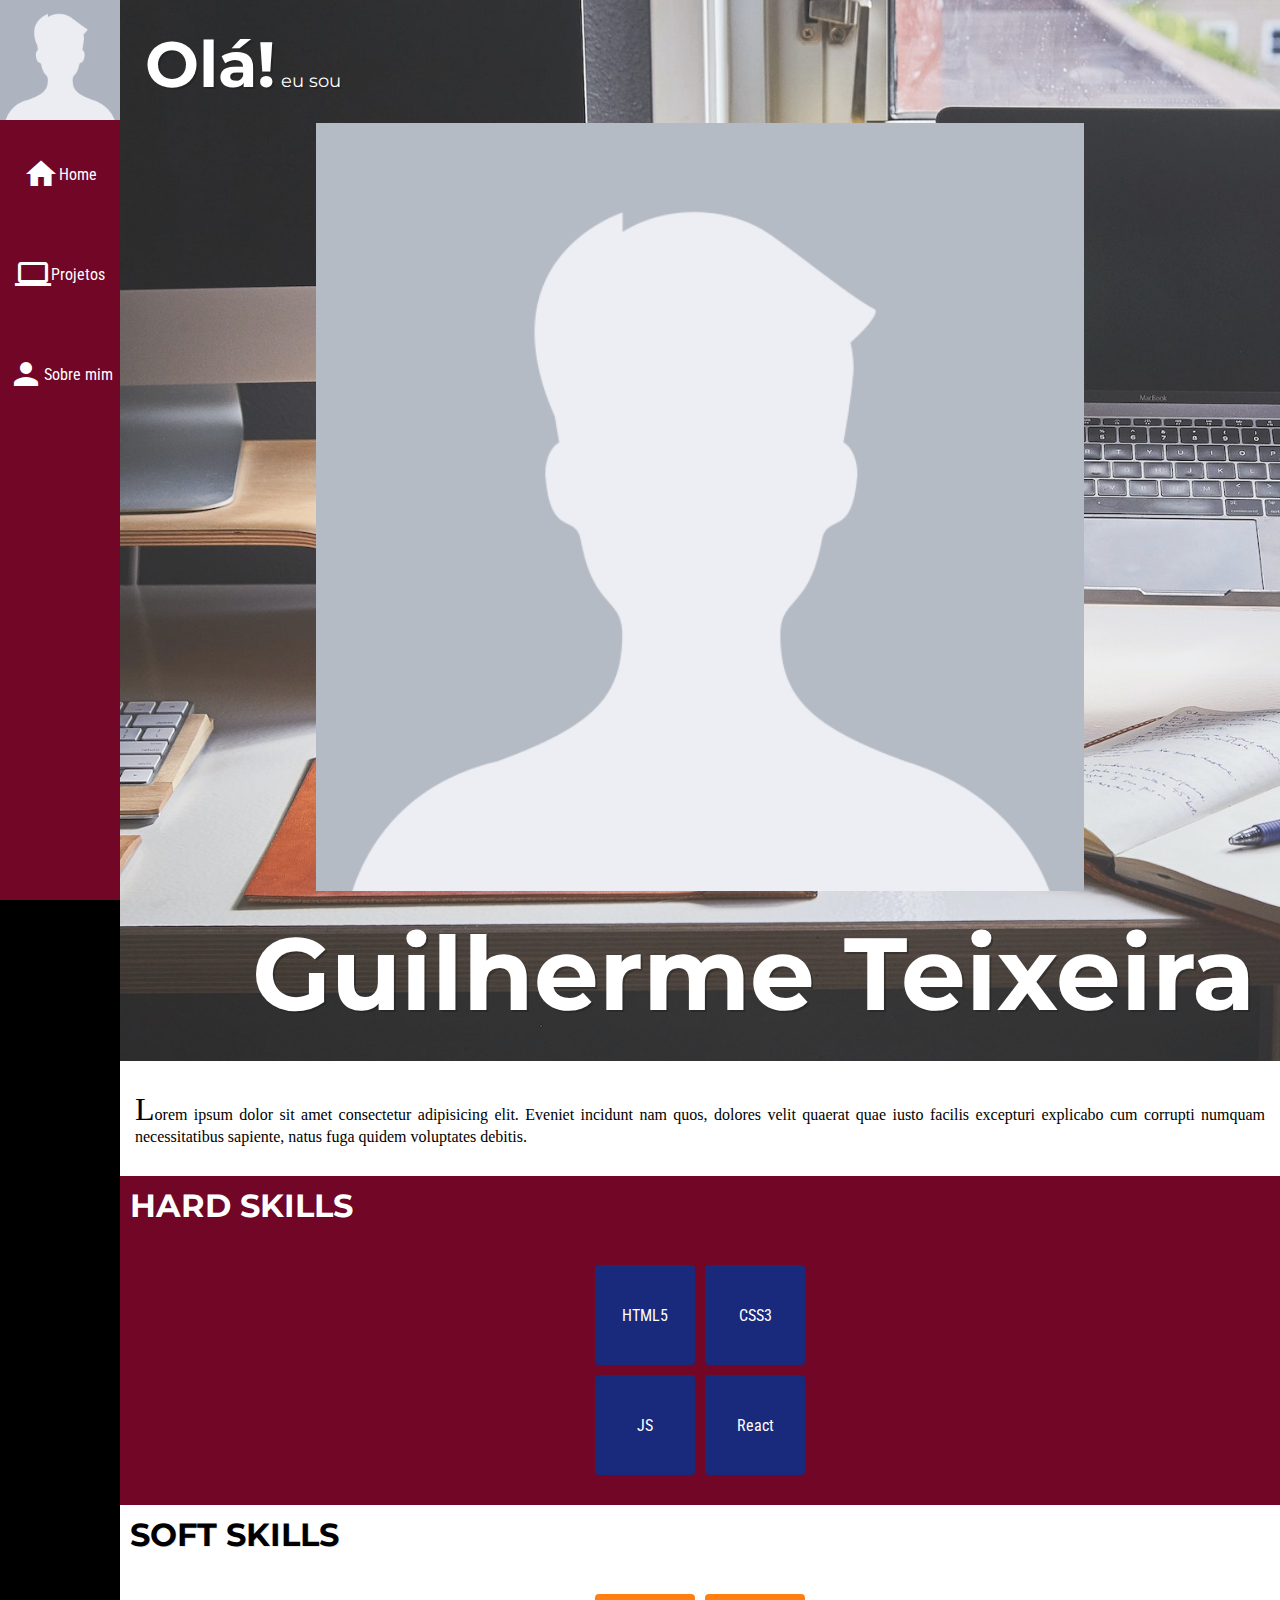
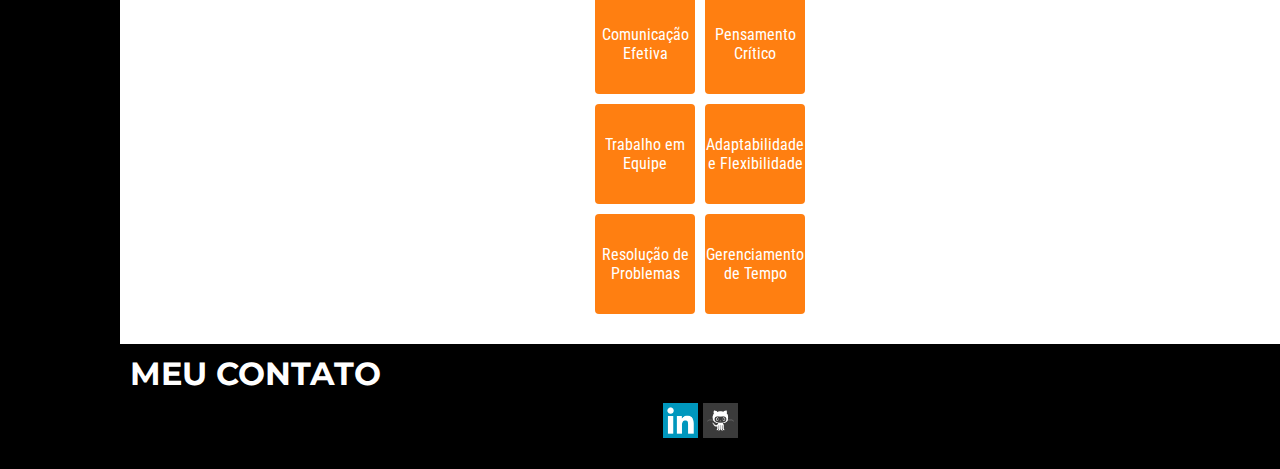
==== home.html @ 8e7a50e9 "Portifolio 1.22.2" ====
<!DOCTYPE html>
<html lang="pt-br">
<head>
    <!-- Head tag -->
    <meta charset="UTF-8">
    <meta http-equiv="X-UA-Compatible" content="IE=edge">
    <meta name="viewport" content="width=device-width, initial-scale=1.0">
    <link rel="stylesheet" href="styles/style.css">
    <link rel="stylesheet" href="styles/style-nav.css">
    <link rel="stylesheet" href="styles/style-foot.css">
    <link rel="stylesheet" href="styles/media-query.css">
    <link href="https://fonts.googleapis.com/icon?family=Material+Icons" rel="stylesheet">
    <title>Meu portifolio</title>
</head>
<body>
    <!-- Header -->
    <header>
    <!-- Navbar on small screens (hidden on medium and large screens) -->
        <nav id="menu">
            <a href="home.html" target="_self">Home</a>
            <a href="projetos.html" target="_self" rel="next">Projetos</a>
            <a href="sobre-mim.html" target="_self" rel="author">Sobre mim</a>
        </nav>
    </header>

    <!-- Sidebar - hidden on small screens -->
    <nav class="sidebar">
        <ul>
            <img src="imagens/no-profile.png" alt="">
            <li>
                <i class="material-icons">home</i>
                <a href="home.html" target="_self">Home</a>
            </li>
            <li>
                <i class="material-icons">computer</i>
                <a href="projetos.html" target="_self">Projetos</a>
            </li>
            <li>
                <i class="material-icons">person</i>
                <a href="sobre-mim.html" target="_self">Sobre mim</a>
            </li>
        </ul>
    </nav>

    <!-- Main content -->
    <main>
        <section id="intro">
            <p><span id="hello">Olá!</span> eu sou
            </p>
            <img src="imagens/no-profile.png" alt="Foto de Guilherme Teixeira">
            <p>Guilherme Teixeira</p>
        </section>
        <section id="desc">
            <p>Lorem ipsum dolor sit amet consectetur adipisicing elit. Eveniet incidunt nam quos, dolores velit quaerat quae iusto facilis excepturi explicabo cum corrupti numquam necessitatibus sapiente, natus fuga quidem voluptates debitis.</p>
        </section>
        <h1 class="h1-hardskills">HARD SKILLS</h1>
        <section id="hard-skills" class="grid-container-HS">
            <section id="1" class="grid-item">HTML5</section>
            <section id="2" class="grid-item">CSS3</section>
            <section id="3" class="grid-item">JS</section>
            <section id="4" class="grid-item">React</section>
        </section>
        <h1>SOFT SKILLS</h1>
        <section class="grid-container-SS">
            <section id="1" class="grid-item">Comunicação Efetiva</section>
            <section id="2" class="grid-item">Pensamento Crítico</section>
            <section id="3" class="grid-item">Trabalho em Equipe</section>
            <section id="4" class="grid-item">Adaptabilidade e Flexibilidade</section>
            <section id="5" class="grid-item">Resolução de Problemas</section>
            <section id="6" class="grid-item">Gerenciamento de Tempo</section>
        </section>
    </main>
    <!-- Footer -->
    <footer>
        <h1>MEU CONTATO</h1>
        <section id="socials">
        <!--Linkedin icon-->
            <a href="https://www.linkedin.com/in/guilherme-teixeira-da-silva/" target="_blank" rel="author">
            <img class="ico" src="imagens/linkedin-icon.png" alt="Ícone do Linkedin"></a>
        <!--GitHub icon-->
            <a href="https://github.com/guihteixeira013" target="_blank" rel="author">
            <img class="ico" src="imagens/github-icon.png" alt="Ícone do GitHub"></a>
        </section>   
    </footer>
    <!-- All website scripts  -->
    <script src="scripts.js"></script>
</body>
</html>
---- styles/style.css ----
@charset "utf-8";

@import url('https://fonts.googleapis.com/css2?family=Montserrat:ital,wght@0,100;0,200;0,300;0,400;0,500;0,600;0,700;0,800;0,900;1,100;1,200;1,300;1,400;1,500;1,600;1,700;1,800;1,900&family=Roboto+Condensed:ital,wght@0,300;0,400;0,700;1,300;1,400;1,700&family=Roboto:ital,wght@0,100;0,300;0,400;0,500;0,700;0,900;1,100;1,300;1,400;1,500;1,700;1,900&display=swap');

/*
Declaration property in order:
.select {
        //POSITIONING
    position...
    top...
    right...
        //BOX MODEL
    display...
    width...
    max-width...
    padding...
    border-radius...
        //TYPOGRAPHY
    font-size...
    font-family...
        //VISUAL
    background...
    border...
    filter...
}

    CORES:
B8B8D1
FFFFFB
710627
FF7F11
19297C
[https://coolors.co/b8b8d1-fffffb-710627-ff7f11-19297c]

    FONTES:
Roboto;
Roboto Condensed;
Montserrat.
*/

:root {
    /*variáveis para CORES*/
    --cor-padrao:#710627;
    --cor-contraste1:#FF7F11;
    --cor-contraste2:#19297C;
    --cor-sombra:#B8B8D1;
    --cor-clara:#FFFFFB;

    /*variáveis para FONTES*/
    --fonte-destaque: 'Montserrat', system-ui, -apple-system, BlinkMacSystemFont, 'Segoe UI', Roboto, Oxygen, Ubuntu, Cantarell, 'Open Sans', 'Helvetica Neue', sans-serif;
    --fonte-padrao: 'Roboto', system-ui, -apple-system, BlinkMacSystemFont, 'Segoe UI', Roboto, Oxygen, Ubuntu, Cantarell, 'Open Sans', 'Helvetica Neue', sans-serif;
    --fonte-subtitulo: 'Roboto Condensed', system-ui, -apple-system, BlinkMacSystemFont, 'Segoe UI', Roboto, Oxygen, Ubuntu, Cantarell, 'Open Sans', 'Helvetica Neue', sans-serif;
}

* {
    margin:0;
    padding: 0;
    box-sizing: border-box;
    -moz-box-sizing: border-box;
    -webkit-box-sizing: border-box;
}

.ico {  /*icones das redes sociais*/
    width: 35px;
    height: 35px;
}

body {
    background-color: black;
}

header {
    /* show only mobile */
    display: none; 
    z-index: 99;
    position: sticky;
    top: 0;
    width: 100%;
    height: 100px;
    transition: .3s;
    background-color: black;
}

.sidebar {
    position: fixed;
    width: 120px;
    height: 100%;
    text-align: left;
    color: white;
    list-style-type: none;
    background-color: var(--cor-padrao);
}

.sidebar i {font-size: 36px;}

.sidebar li {
    height: 100px;
    display: flex;
    justify-content: center;
    align-items: center;
    font-family: var(--fonte-subtitulo);
}

.sidebar li:hover {
    background-color: black;
}

.sidebar img {
    width: 100%;
    height: 120px;
}

.sidebar li a {
    text-decoration: none;
    color: white;
}

main {
    background-color: white;
}

#intro {
    padding: 15px;
    text-shadow: 2px 2px rgba(0, 0, 0, 0.37);
    font-family: var(--fonte-destaque);
    color: white;
    background-color: var(--cor-padrao);
    background-image: url(/imagens/pexels-ken-tomita-389818.jpg);
    background-size: cover;
    opacity: 90%;
}

#intro > p {
    position: relative;
    margin: 10px;
    font-size: 5vw;
}

#hello {
    font-weight: bolder;
    font-size: 5vw;
}

#intro > p:first-child {
    font-size: large;
}

#intro > img {
    display: block;
    margin: 20px auto;
    width: 60vw;
}

#intro > p:last-child { /*parágrafo "Guilherme Teixeira"*/
    text-align: right;
    font: bolder 8vw var(--fonte-destaque);
}

h1 {
    padding: 10px;
    font-family: var(--fonte-destaque);
    text-shadow: 1px 1px rgba(0, 0, 0, 0.089);
}

#desc {
    padding: 30px 15px;
    text-align: justify;
}

#desc p::first-letter {
    font-size: 200%;
}

.h1-hardskills {/*  título "hard skills"  */
    color: white;
    background-color: var(--cor-padrao);    
}

#hard-skills {
    color: white;
    background-color: var(--cor-padrao);
}

.grid-item {
    min-width: 100px;
    min-height: 100px;
    border-radius: 4px;

    display: flex;
    justify-content: center;
    text-align: center;
    align-items: center;

    font-family: var(--fonte-subtitulo);
    color: white;
}

/* CONTAINER HARD SKILL */
.grid-container-HS > * { 
    background-color: var(--cor-contraste2);
}

.grid-container-HS {
    padding: 30px 15px;

    display: grid;
    justify-content: center;
    grid-template: repeat(2, 100px) / repeat(2, 100px);
    gap: 10px;
}

/* CONTAINER SOFT SKILL */
.grid-container-SS > * {
    background-color: var(--cor-contraste1);
}

.grid-container-SS {
    padding: 30px 15px;

    display: grid;
    justify-content: center;
    grid-template: repeat(3, 100px) / repeat(2, 100px);
    gap: 10px;
}
---- styles/style-nav.css ----
header nav {
    display: flex;
    justify-content: center;
    align-items: center;
    height: 100%; 
    transition: .3s;
    font-family: var(--fonte-subtitulo);
    font-size: 20px;
}

header nav a {
    text-decoration: none;
    padding: 10px;
    color: white;
}

a:hover {
    background-color: var(--cor-padrao);
    transition: .4s;
    border-bottom: 100% solid white;
}

a.active {
    background-color: var(--cor-padrao);
}
---- styles/style-foot.css ----
footer {
    height: 125px;
    color: white;
    background-color: black;
}

#socials {
    display: flex;
    justify-content: center;
    gap: 5px;
}

h1 {
    padding: 10px;
    font-family: var(--fonte-destaque);
    text-shadow: 1px 1px rgba(0, 0, 0, 0.089);
}
---- styles/media-query.css ----
@charset "UTF-8";

/* Typical Devices BREAKPOINTS

                    (untill)
Small Screen:     0    to 600px
Phone:          600px  to 768px
Tablet:         768px  to 992px
Desktop:        992px  to 1200px
Large Screen:   1200px to   ?

    This content was taken from w3schools.com .
*/

/*PRINTER*/
@media print { 
    /* settings to printer here */
}

@media screen and (max-width: 767px) {
    header {display: block;}
    .sidebar {display: none;}
}

/* Margin to sidebar */
@media screen and (min-width: 768px) {
    main, footer{margin-left: 120px}
}

/* TABLET */
@media screen and (min-width: 767px) and (max-width: 992px) {
    
}

/* DESKTOP */
@media screen and (min-width: 992px) and (max-width: 1200px) {
    /* settings to desktop screens here */
}

/* LARGER SCREEN */
@media screen and (min-width: 1200px) {
    /* settings to larger screens here */
}
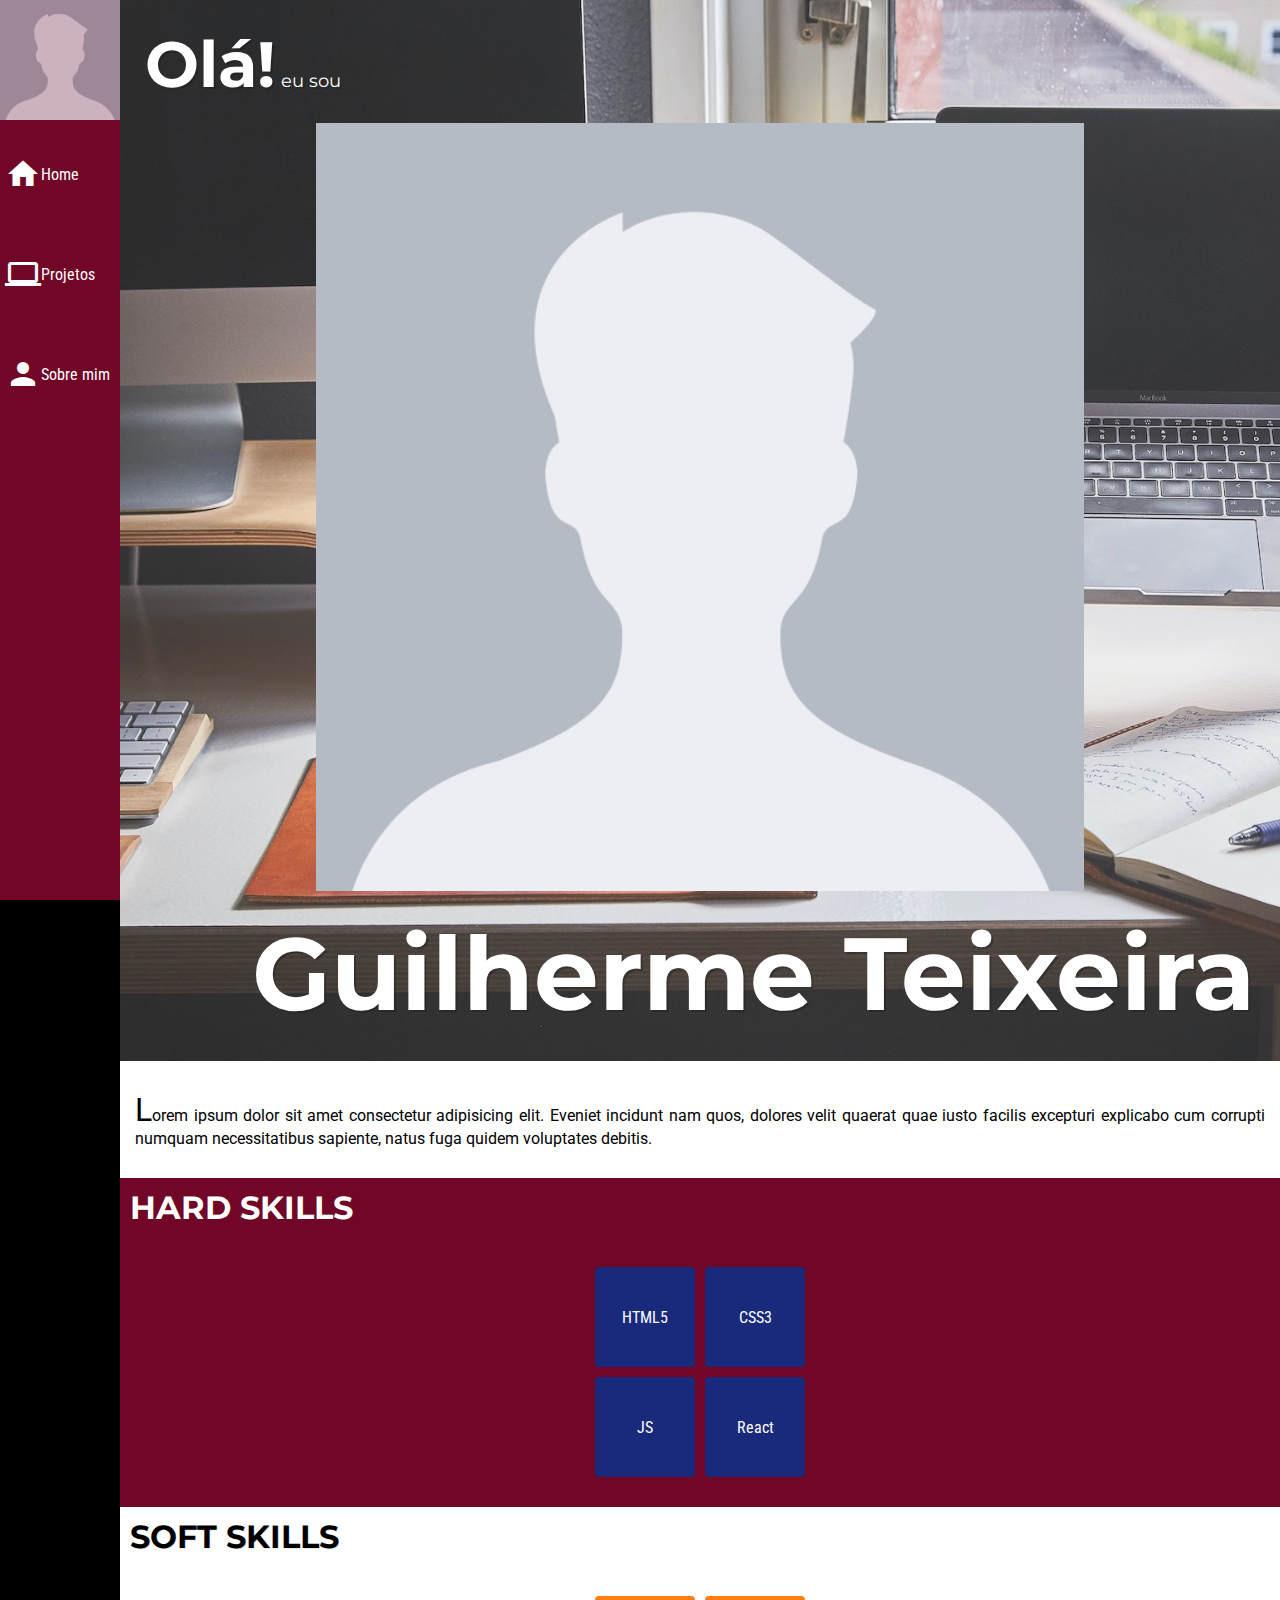
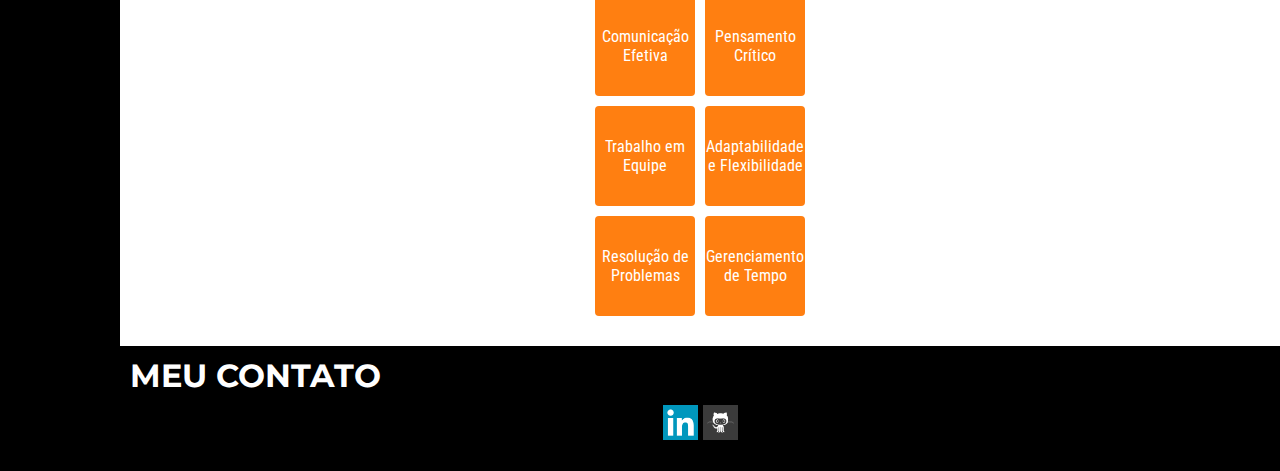
==== commit e70bc285: "Portifolio 1.23.1" ====
--- a/home.html
+++ b/home.html
@@ -27,17 +27,20 @@
     <nav class="sidebar">
         <ul>
             <img src="imagens/no-profile.png" alt="">
-            <li>
-                <i class="material-icons">home</i>
-                <a href="home.html" target="_self">Home</a>
+            <li>   
+                <a href="home.html" target="_self"><i class="material-icons">home</i>Home</a>
             </li>
             <li>
-                <i class="material-icons">computer</i>
-                <a href="projetos.html" target="_self">Projetos</a>
+                <a href="projetos.html" target="_self">
+                    <i class="material-icons">computer</i>
+                    Projetos
+                </a>
             </li>
             <li>
-                <i class="material-icons">person</i>
-                <a href="sobre-mim.html" target="_self">Sobre mim</a>
+                <a href="sobre-mim.html" target="_self">
+                    <i class="material-icons">person</i>
+                    Sobre mim
+                </a>
             </li>
         </ul>
     </nav>
--- a/styles/style.css
+++ b/styles/style.css
@@ -91,30 +91,6 @@
     background-color: var(--cor-padrao);
 }
 
-.sidebar i {font-size: 36px;}
-
-.sidebar li {
-    height: 100px;
-    display: flex;
-    justify-content: center;
-    align-items: center;
-    font-family: var(--fonte-subtitulo);
-}
-
-.sidebar li:hover {
-    background-color: black;
-}
-
-.sidebar img {
-    width: 100%;
-    height: 120px;
-}
-
-.sidebar li a {
-    text-decoration: none;
-    color: white;
-}
-
 main {
     background-color: white;
 }
@@ -165,6 +141,7 @@
 #desc {
     padding: 30px 15px;
     text-align: justify;
+    font-family: var(--fonte-padrao);
 }
 
 #desc p::first-letter {
--- a/styles/style-nav.css
+++ b/styles/style-nav.css
@@ -1,3 +1,5 @@
+/* Sidebar for small screens */
+
 header nav {
     display: flex;
     justify-content: center;
@@ -14,12 +16,43 @@
     color: white;
 }
 
-a:hover {
+header nav a:hover {
     background-color: var(--cor-padrao);
     transition: .4s;
     border-bottom: 100% solid white;
 }
 
-a.active {
+header a.active {
     background-color: var(--cor-padrao);
+}
+
+/* Sidebar for other screens  */
+
+.sidebar i {font-size: 36px;}
+
+.sidebar li {
+    padding-left: 5px;
+    height: 100px;
+    font-family: var(--fonte-subtitulo);
+    display: flex;
+    align-items: center;
+}
+
+.sidebar li:hover {
+    background-color: black;
+}
+
+.sidebar img {
+    width: 100%;
+    height: 120px;
+    opacity: 75%;
+}
+
+.sidebar li a {
+    text-decoration: none;
+    display: flex;
+    align-items: center;
+    width: 100%;
+    height: 100%;
+    color: white;
 }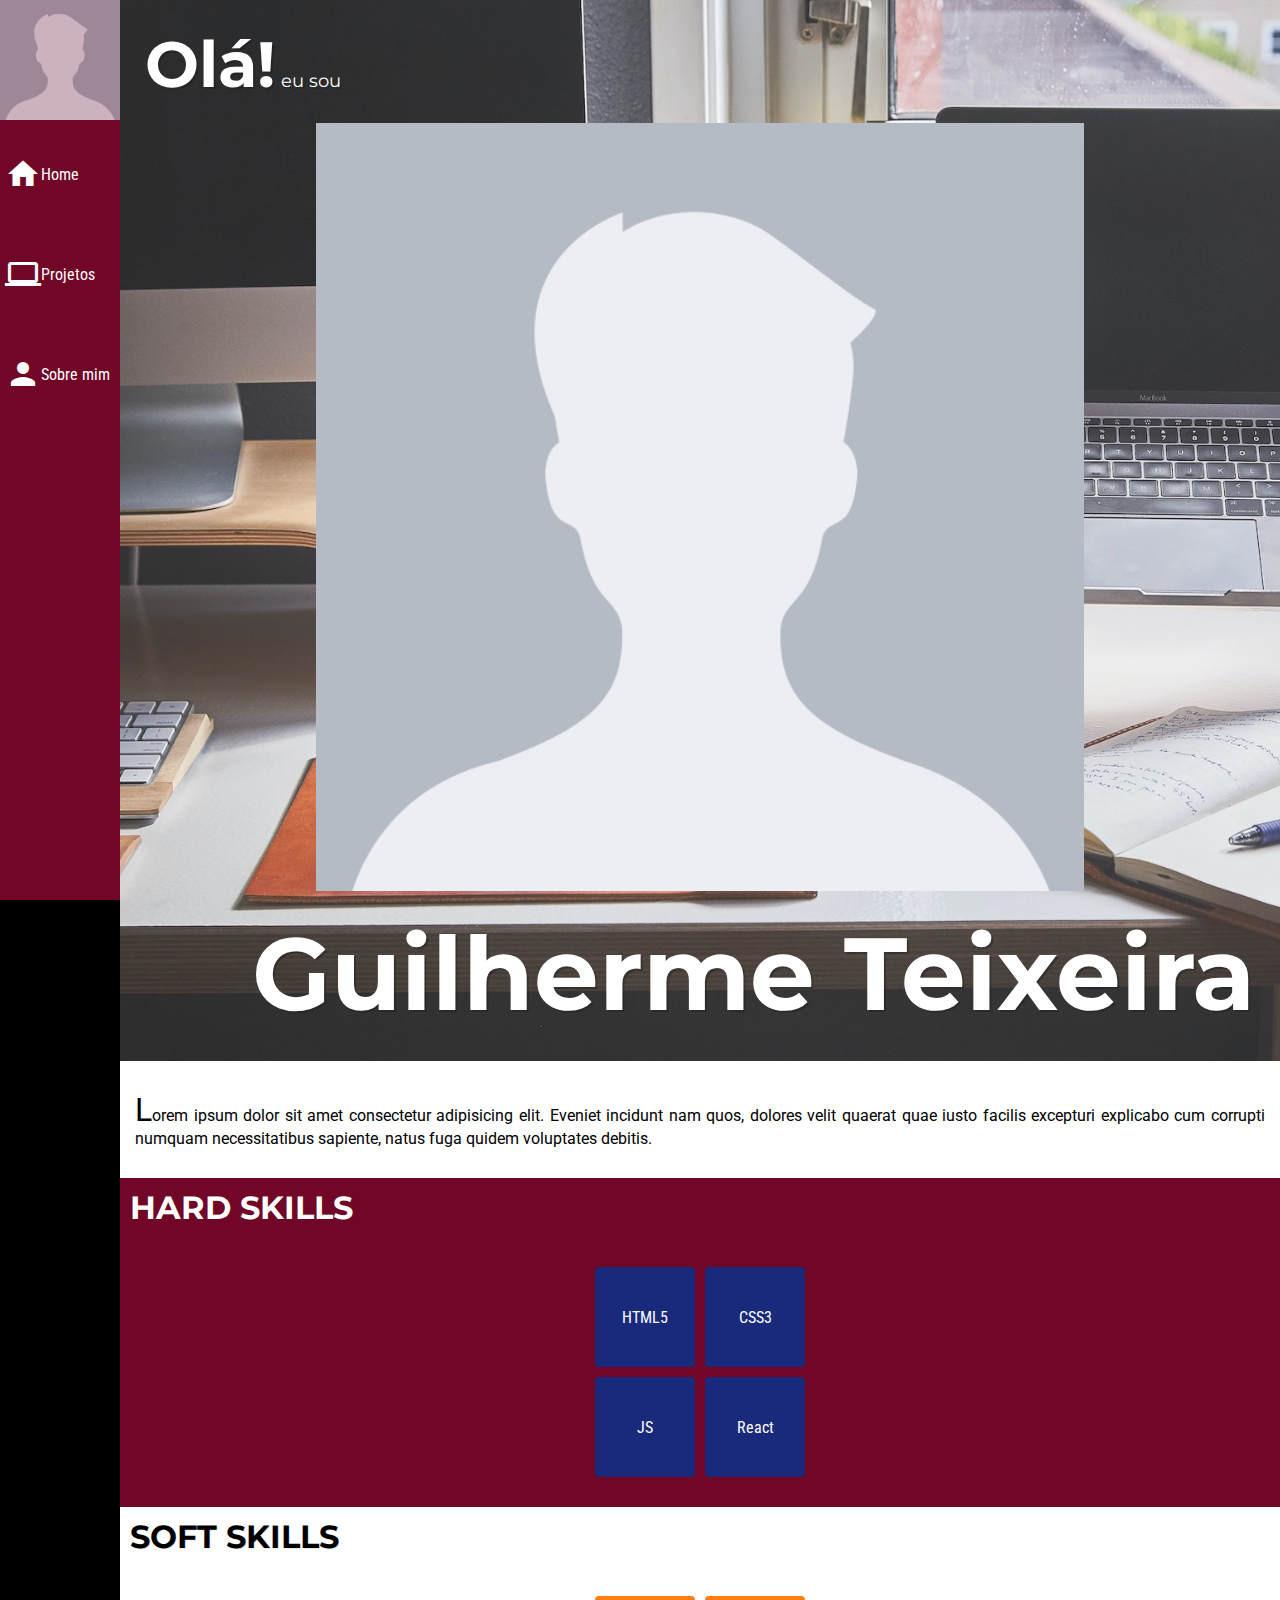
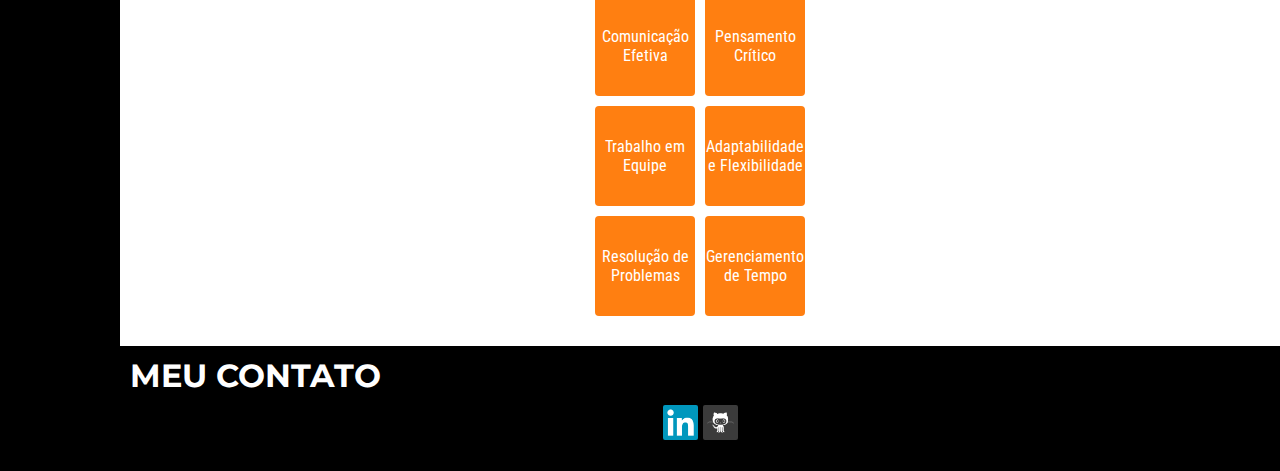
==== commit 6c8f9892: "Deleted unecessary code" ====
--- a/home.html
+++ b/home.html
@@ -58,19 +58,19 @@
         </section>
         <h1 class="h1-hardskills">HARD SKILLS</h1>
         <section id="hard-skills" class="grid-container-HS">
-            <section id="1" class="grid-item">HTML5</section>
-            <section id="2" class="grid-item">CSS3</section>
-            <section id="3" class="grid-item">JS</section>
-            <section id="4" class="grid-item">React</section>
+            <section class="grid-item">HTML5</section>
+            <section class="grid-item">CSS3</section>
+            <section class="grid-item">JS</section>
+            <section class="grid-item">React</section>
         </section>
         <h1>SOFT SKILLS</h1>
         <section class="grid-container-SS">
-            <section id="1" class="grid-item">Comunicação Efetiva</section>
-            <section id="2" class="grid-item">Pensamento Crítico</section>
-            <section id="3" class="grid-item">Trabalho em Equipe</section>
-            <section id="4" class="grid-item">Adaptabilidade e Flexibilidade</section>
-            <section id="5" class="grid-item">Resolução de Problemas</section>
-            <section id="6" class="grid-item">Gerenciamento de Tempo</section>
+            <section class="grid-item">Comunicação Efetiva</section>
+            <section class="grid-item">Pensamento Crítico</section>
+            <section class="grid-item">Trabalho em Equipe</section>
+            <section class="grid-item">Adaptabilidade e Flexibilidade</section>
+            <section class="grid-item">Resolução de Problemas</section>
+            <section class="grid-item">Gerenciamento de Tempo</section>
         </section>
     </main>
     <!-- Footer -->
--- a/styles/style.css
+++ b/styles/style.css
@@ -63,6 +63,7 @@
 .ico {  /*icones das redes sociais*/
     width: 35px;
     height: 35px;
+    border-radius: 2px;
 }
 
 body {
--- a/styles/style-nav.css
+++ b/styles/style-nav.css
@@ -40,6 +40,7 @@
 
 .sidebar li:hover {
     background-color: black;
+    transition: .50s;
 }
 
 .sidebar img {
--- a/styles/media-query.css
+++ b/styles/media-query.css
@@ -11,6 +11,8 @@
 
     This content was taken from w3schools.com .
 */
+
+/* Responsive columns */
 
 /*PRINTER*/
 @media print { 
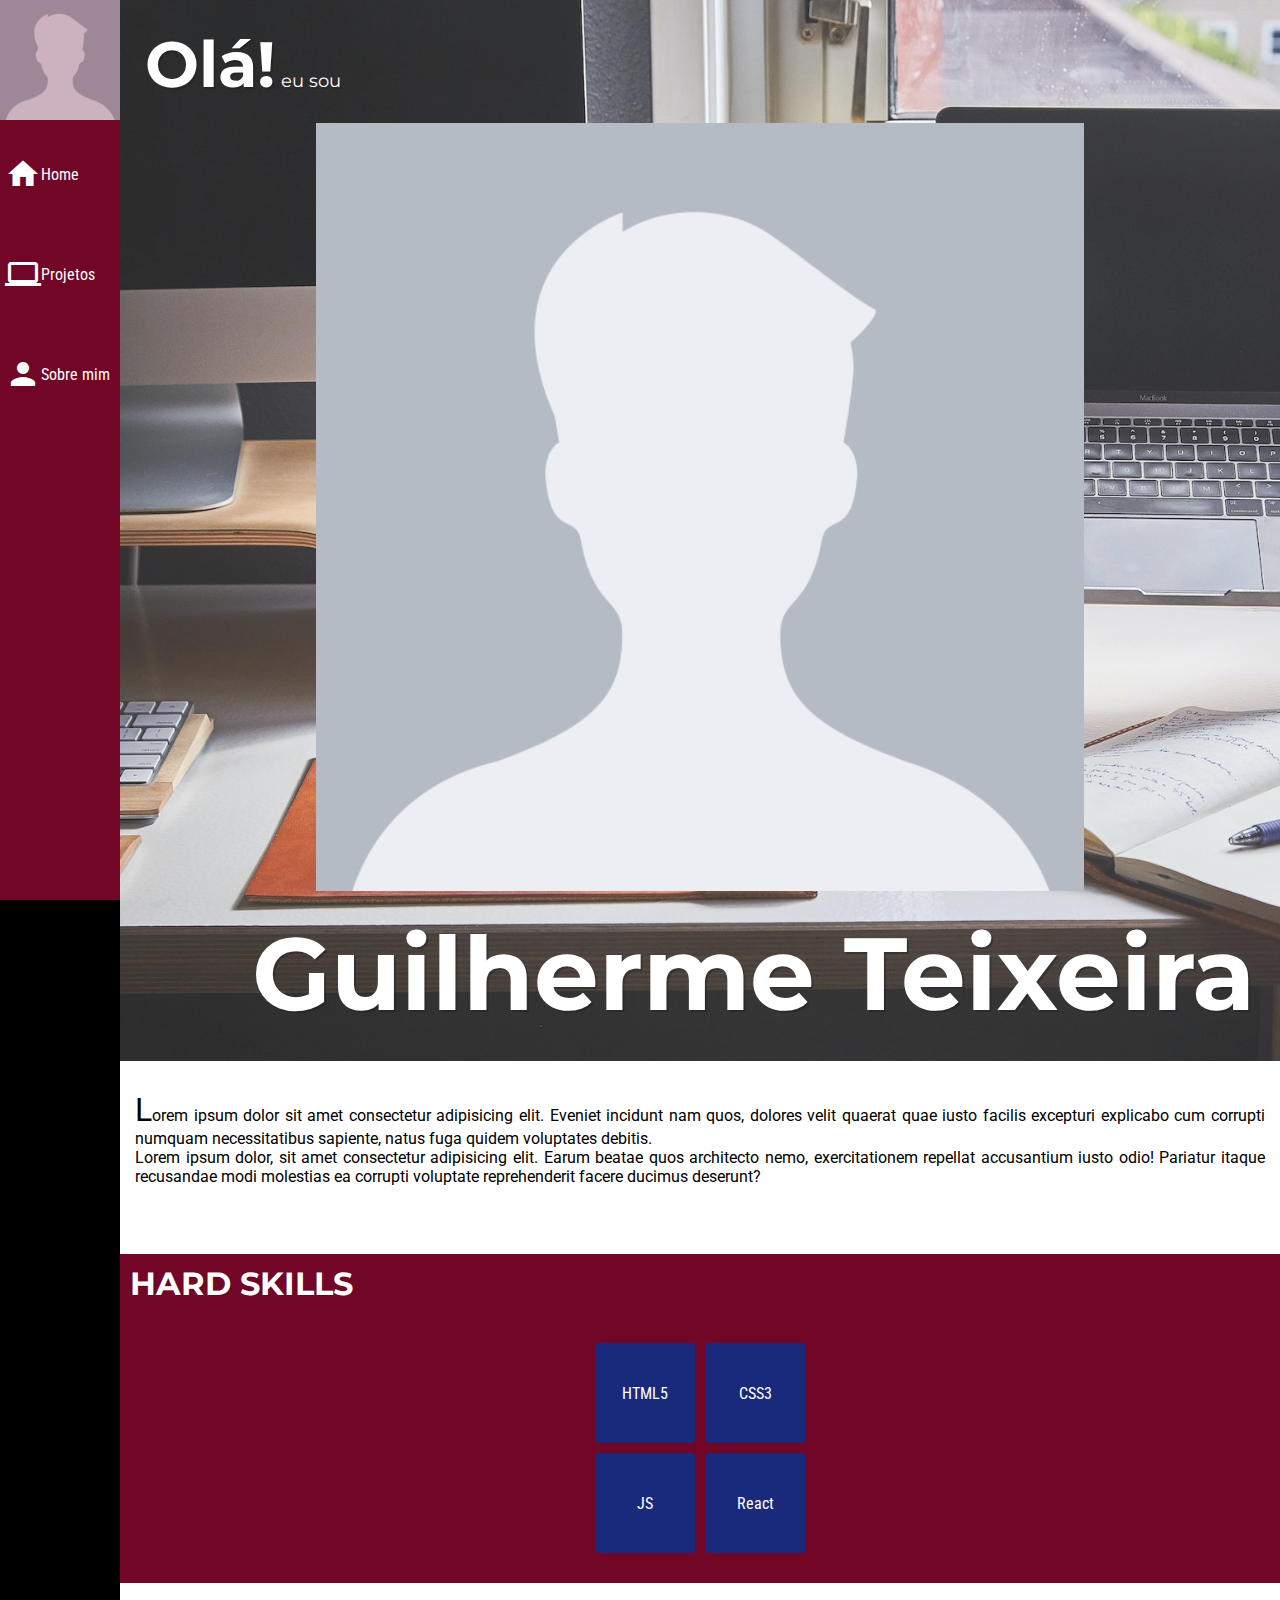
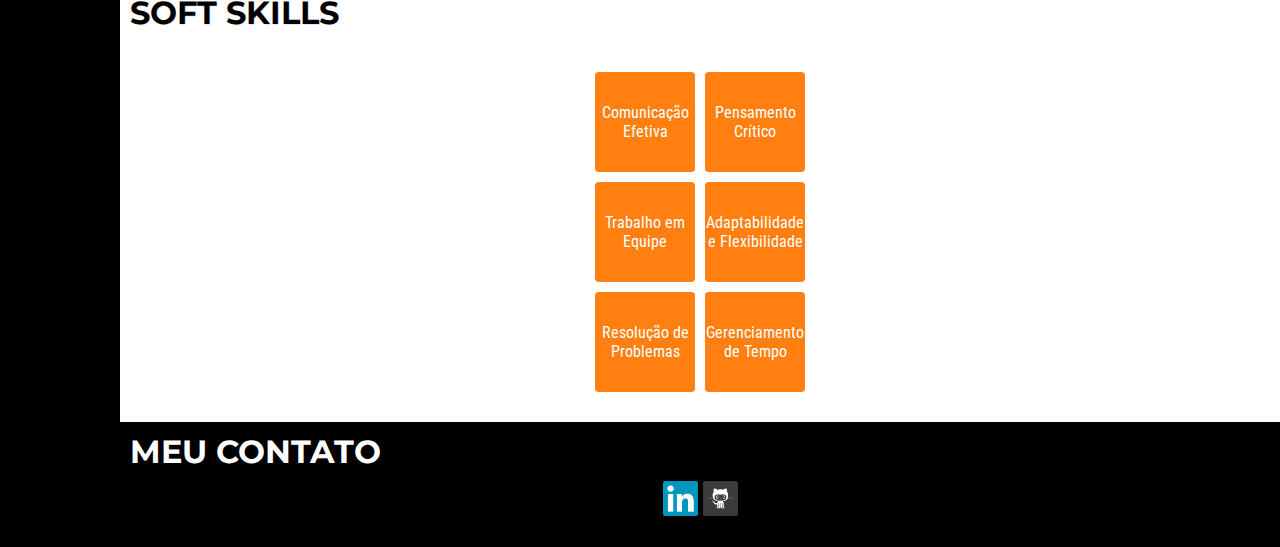
==== commit c5ea051a: "responsive width and height" ====
--- a/home.html
+++ b/home.html
@@ -47,6 +47,7 @@
 
     <!-- Main content -->
     <main>
+        <!-- INTRODUTION -->
         <section id="intro">
             <p><span id="hello">Olá!</span> eu sou
             </p>
@@ -54,8 +55,13 @@
             <p>Guilherme Teixeira</p>
         </section>
         <section id="desc">
-            <p>Lorem ipsum dolor sit amet consectetur adipisicing elit. Eveniet incidunt nam quos, dolores velit quaerat quae iusto facilis excepturi explicabo cum corrupti numquam necessitatibus sapiente, natus fuga quidem voluptates debitis.</p>
+            <p>Lorem ipsum dolor sit amet consectetur adipisicing elit. Eveniet incidunt nam quos, dolores velit quaerat quae iusto facilis excepturi explicabo cum corrupti numquam necessitatibus sapiente, natus fuga quidem voluptates debitis.
+            <br>
+            Lorem ipsum dolor, sit amet consectetur adipisicing elit. Earum beatae quos architecto nemo, exercitationem repellat accusantium iusto odio! Pariatur itaque recusandae modi molestias ea corrupti voluptate reprehenderit facere ducimus deserunt?
+            </p>
         </section>
+
+        <!-- HARD SKILLS -->
         <h1 class="h1-hardskills">HARD SKILLS</h1>
         <section id="hard-skills" class="grid-container-HS">
             <section class="grid-item">HTML5</section>
@@ -63,6 +69,8 @@
             <section class="grid-item">JS</section>
             <section class="grid-item">React</section>
         </section>
+
+        <!-- SOFT SKILLS -->
         <h1>SOFT SKILLS</h1>
         <section class="grid-container-SS">
             <section class="grid-item">Comunicação Efetiva</section>
@@ -73,6 +81,7 @@
             <section class="grid-item">Gerenciamento de Tempo</section>
         </section>
     </main>
+
     <!-- Footer -->
     <footer>
         <h1>MEU CONTATO</h1>
@@ -85,6 +94,7 @@
             <img class="ico" src="imagens/github-icon.png" alt="Ícone do GitHub"></a>
         </section>   
     </footer>
+
     <!-- All website scripts  -->
     <script src="scripts.js"></script>
 </body>
--- a/styles/style.css
+++ b/styles/style.css
@@ -96,6 +96,8 @@
     background-color: white;
 }
 
+#intro > * {max-height: 955px;}
+
 #intro {
     padding: 15px;
     text-shadow: 2px 2px rgba(0, 0, 0, 0.37);
@@ -138,6 +140,8 @@
     font-family: var(--fonte-destaque);
     text-shadow: 1px 1px rgba(0, 0, 0, 0.089);
 }
+
+#desc > * {min-height: 133px;}
 
 #desc {
     padding: 30px 15px;
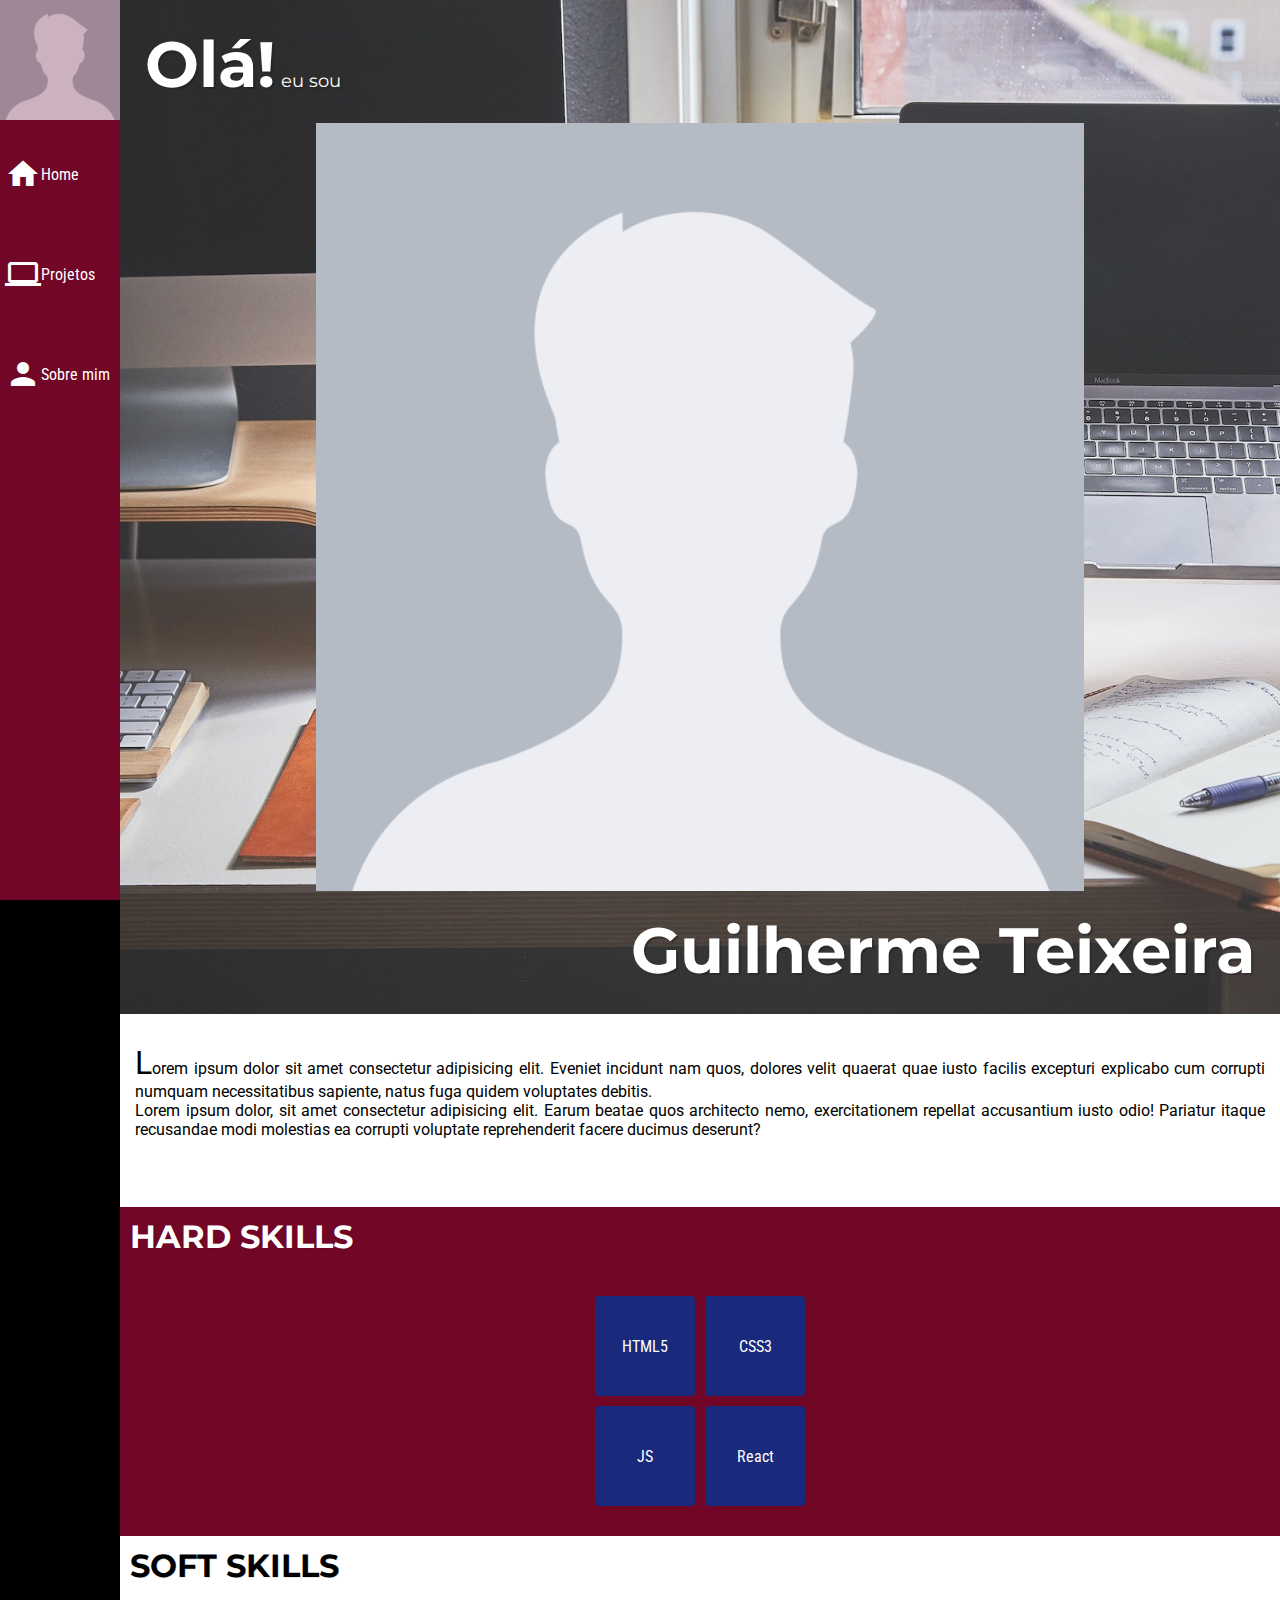
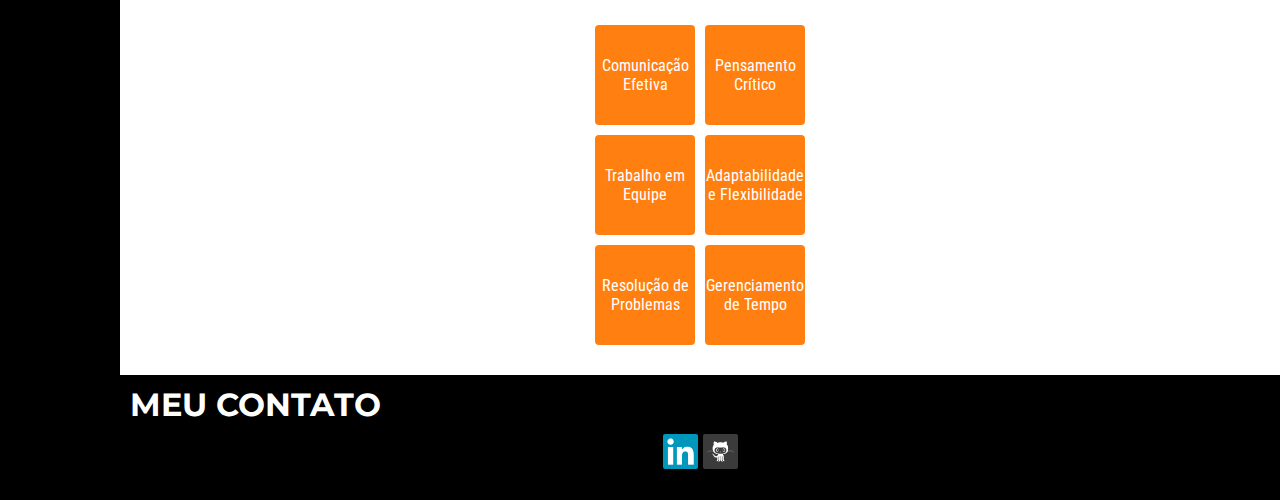
==== commit cddc6935: "Portifolio 1.26" ====
--- a/home.html
+++ b/home.html
@@ -52,7 +52,7 @@
             <p><span id="hello">Olá!</span> eu sou
             </p>
             <img src="imagens/no-profile.png" alt="Foto de Guilherme Teixeira">
-            <p>Guilherme Teixeira</p>
+            <p id="myName">Guilherme Teixeira</p>
         </section>
         <section id="desc">
             <p>Lorem ipsum dolor sit amet consectetur adipisicing elit. Eveniet incidunt nam quos, dolores velit quaerat quae iusto facilis excepturi explicabo cum corrupti numquam necessitatibus sapiente, natus fuga quidem voluptates debitis.
@@ -64,21 +64,21 @@
         <!-- HARD SKILLS -->
         <h1 class="h1-hardskills">HARD SKILLS</h1>
         <section id="hard-skills" class="grid-container-HS">
-            <section class="grid-item">HTML5</section>
-            <section class="grid-item">CSS3</section>
-            <section class="grid-item">JS</section>
-            <section class="grid-item">React</section>
+            <div class="grid-item">HTML5</div>
+            <div class="grid-item">CSS3</div>
+            <div class="grid-item">JS</div>
+            <div class="grid-item">React</div>
         </section>
 
         <!-- SOFT SKILLS -->
         <h1>SOFT SKILLS</h1>
         <section class="grid-container-SS">
-            <section class="grid-item">Comunicação Efetiva</section>
-            <section class="grid-item">Pensamento Crítico</section>
-            <section class="grid-item">Trabalho em Equipe</section>
-            <section class="grid-item">Adaptabilidade e Flexibilidade</section>
-            <section class="grid-item">Resolução de Problemas</section>
-            <section class="grid-item">Gerenciamento de Tempo</section>
+            <div class="grid-item">Comunicação Efetiva</div>
+            <div class="grid-item">Pensamento Crítico</div>
+            <div class="grid-item">Trabalho em Equipe</div>
+            <div class="grid-item">Adaptabilidade e Flexibilidade</div>
+            <div class="grid-item">Resolução de Problemas</div>
+            <div class="grid-item">Gerenciamento de Tempo</div>
         </section>
     </main>
 
--- a/styles/style.css
+++ b/styles/style.css
@@ -130,7 +130,8 @@
     width: 60vw;
 }
 
-#intro > p:last-child { /*parágrafo "Guilherme Teixeira"*/
+#myName { 
+    /*parágrafo "Guilherme Teixeira"*/
     text-align: right;
     font: bolder 8vw var(--fonte-destaque);
 }
--- a/styles/media-query.css
+++ b/styles/media-query.css
@@ -31,7 +31,7 @@
 
 /* TABLET */
 @media screen and (min-width: 767px) and (max-width: 992px) {
-    
+
 }
 
 /* DESKTOP */
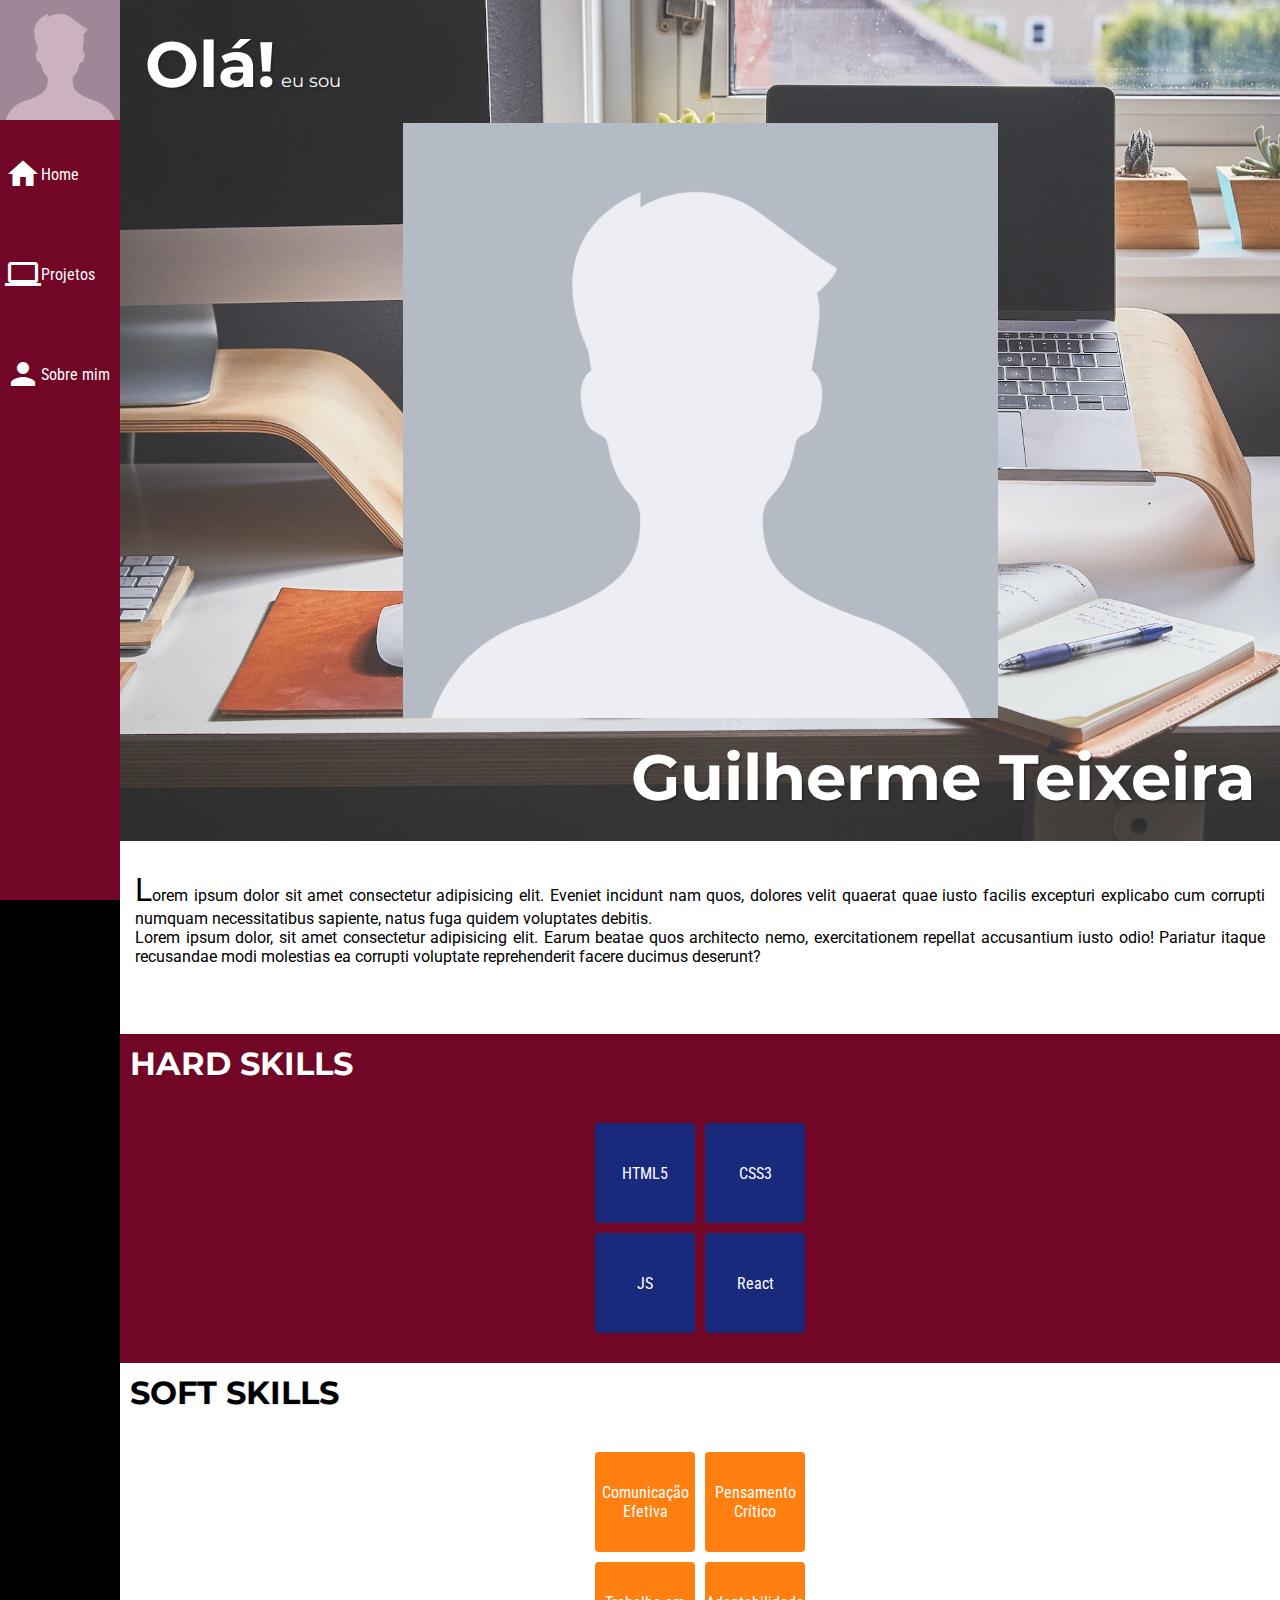
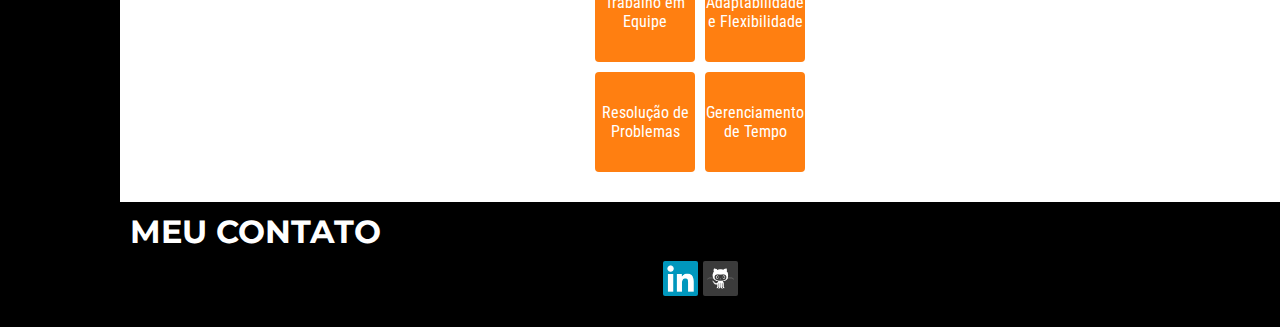
==== commit e7596161: "Portifolio 1.26.1" ====
--- a/home.html
+++ b/home.html
@@ -51,7 +51,7 @@
         <section id="intro">
             <p><span id="hello">Olá!</span> eu sou
             </p>
-            <img src="imagens/no-profile.png" alt="Foto de Guilherme Teixeira">
+            <img id="myImage" src="imagens/no-profile.png" alt="Foto de Guilherme Teixeira">
             <p id="myName">Guilherme Teixeira</p>
         </section>
         <section id="desc">
--- a/styles/style.css
+++ b/styles/style.css
@@ -124,10 +124,11 @@
     font-size: large;
 }
 
-#intro > img {
+#myImage {
     display: block;
     margin: 20px auto;
     width: 60vw;
+    max-width: 595px;
 }
 
 #myName { 
